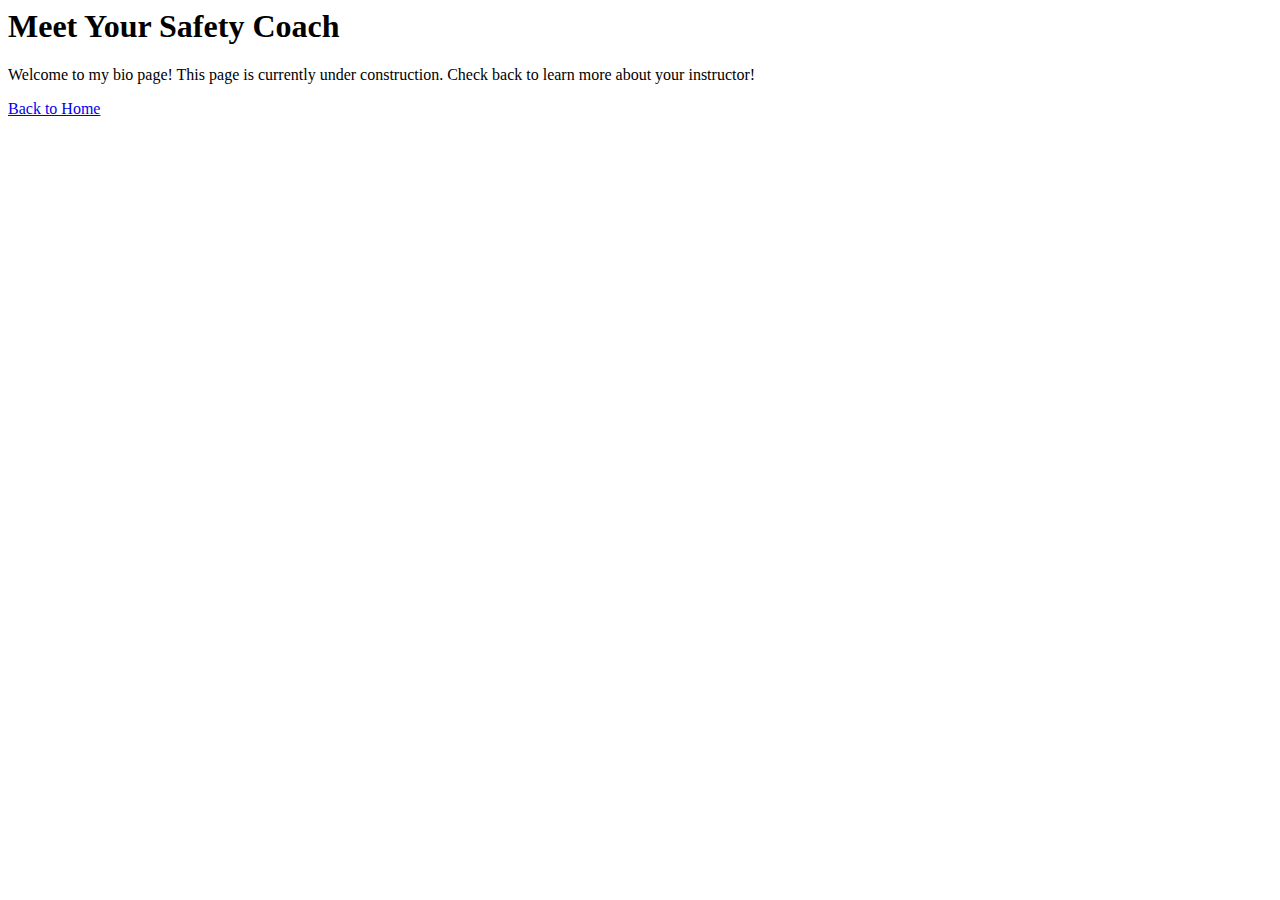
==== bio.html @ 0085609a "Update bio.html" ====
<html>
<head>
	<title>Meet Your Safety Coach</title>
</head>	
<body>
	<h1>Meet Your Safety Coach</h1>
	<p>Welcome to my bio page! This page is currently under construction. Check back to learn more about your instructor!</p>

	<a href="index.html">Back to Home</a>
</body>
</html>
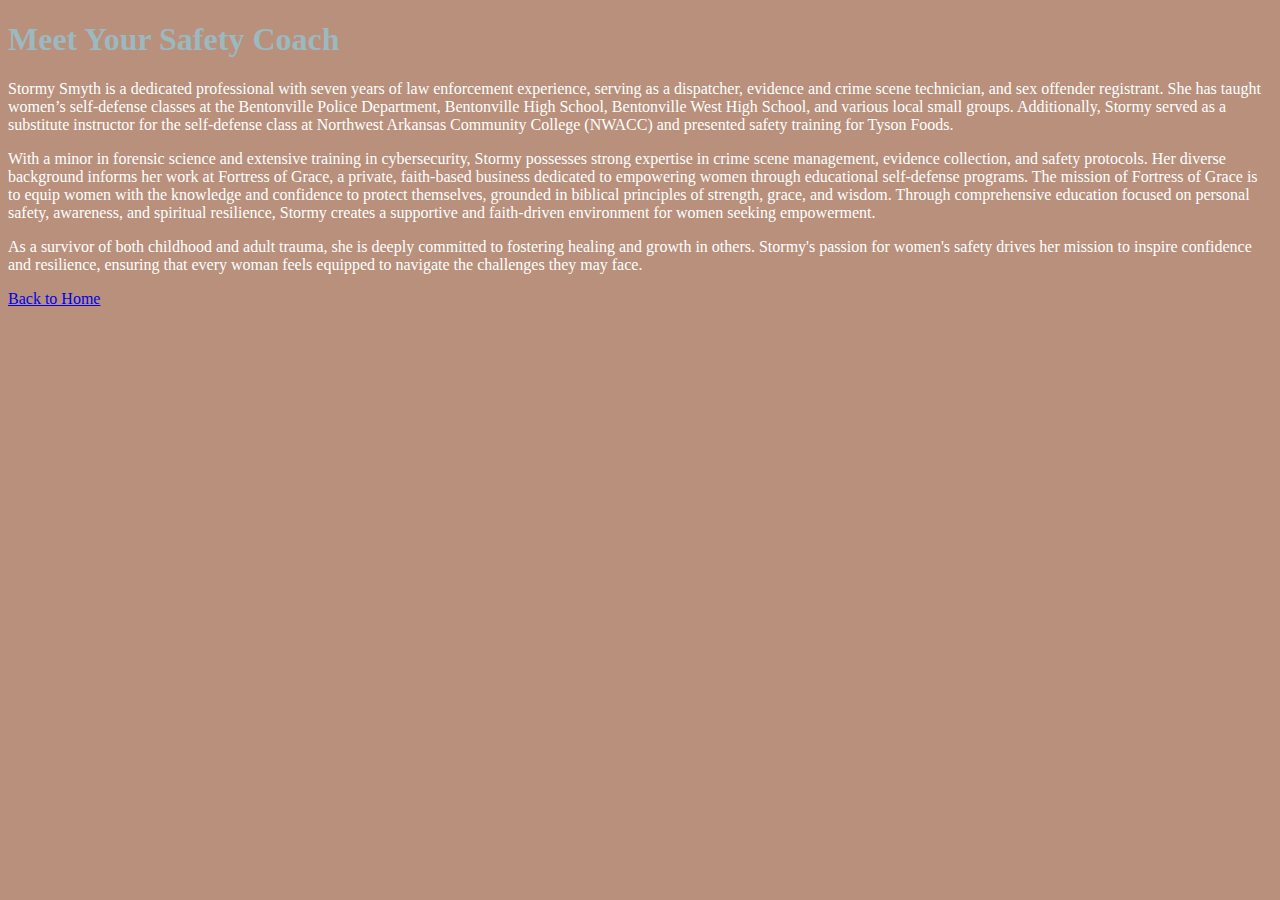
==== commit dccf749b: "Update bio.html" ====
--- a/bio.html
+++ b/bio.html
@@ -1,10 +1,16 @@
+<!DOCTYPE html>
 <html>
 <head>
+	<meta charset="utf-8">
+	<meta name="viewport" content="width=device-width, initial-scale=1">
 	<title>Meet Your Safety Coach</title>
-</head>	
+	<link rel="stylesheet" type="text/css" href="style.css">
+</head>
 <body>
 	<h1>Meet Your Safety Coach</h1>
-	<p>Welcome to my bio page! This page is currently under construction. Check back to learn more about your instructor!</p>
+	<p>Stormy Smyth is a dedicated professional with seven years of law enforcement experience, serving as a dispatcher, evidence and crime scene technician, and sex offender registrant. She has taught women’s self-defense classes at the Bentonville Police Department, Bentonville High School, Bentonville West High School, and various local small groups. Additionally, Stormy served as a substitute instructor for the self-defense class at Northwest Arkansas Community College (NWACC) and presented safety training for Tyson Foods.</p>
+	<p>With a minor in forensic science and extensive training in cybersecurity, Stormy possesses strong expertise in crime scene management, evidence collection, and safety protocols. Her diverse background informs her work at Fortress of Grace, a private, faith-based business dedicated to empowering women through educational self-defense programs. The mission of Fortress of Grace is to equip women with the knowledge and confidence to protect themselves, grounded in biblical principles of strength, grace, and wisdom. Through comprehensive education focused on personal safety, awareness, and spiritual resilience, Stormy creates a supportive and faith-driven environment for women seeking empowerment.</p>
+	<p>As a survivor of both childhood and adult trauma, she is deeply committed to fostering healing and growth in others. Stormy's passion for women's safety drives her mission to inspire confidence and resilience, ensuring that every woman feels equipped to navigate the challenges they may face.</p>
 
 	<a href="index.html">Back to Home</a>
 </body>
--- a/style.css
+++ b/style.css
@@ -0,0 +1,13 @@
+body{
+	background-color: #B8907B; /*sandy pink*/
+}
+
+h1{
+	color: #9BB9BF; /*light blue*/
+	font-family: "Segoe Script", cursive;
+}
+
+p{
+	color: white;
+	font-family: "Georgia", serif;
+}
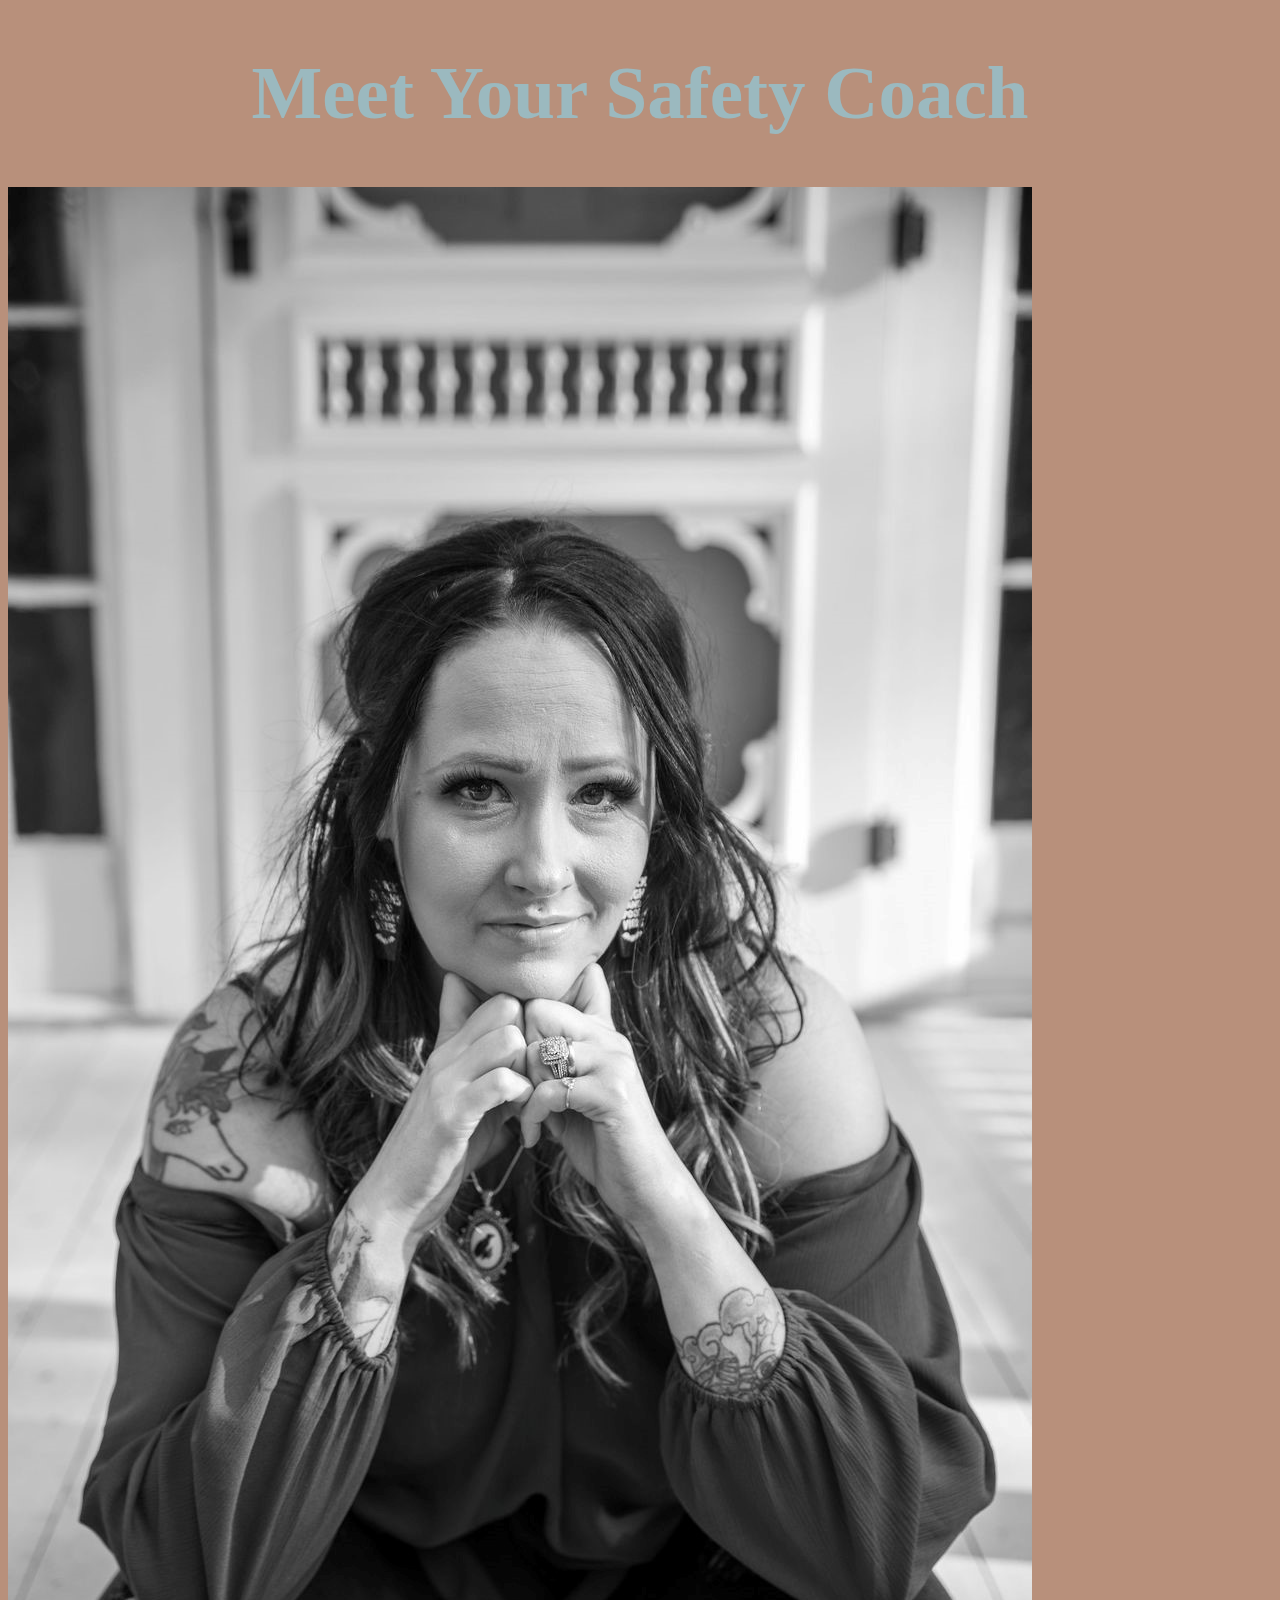
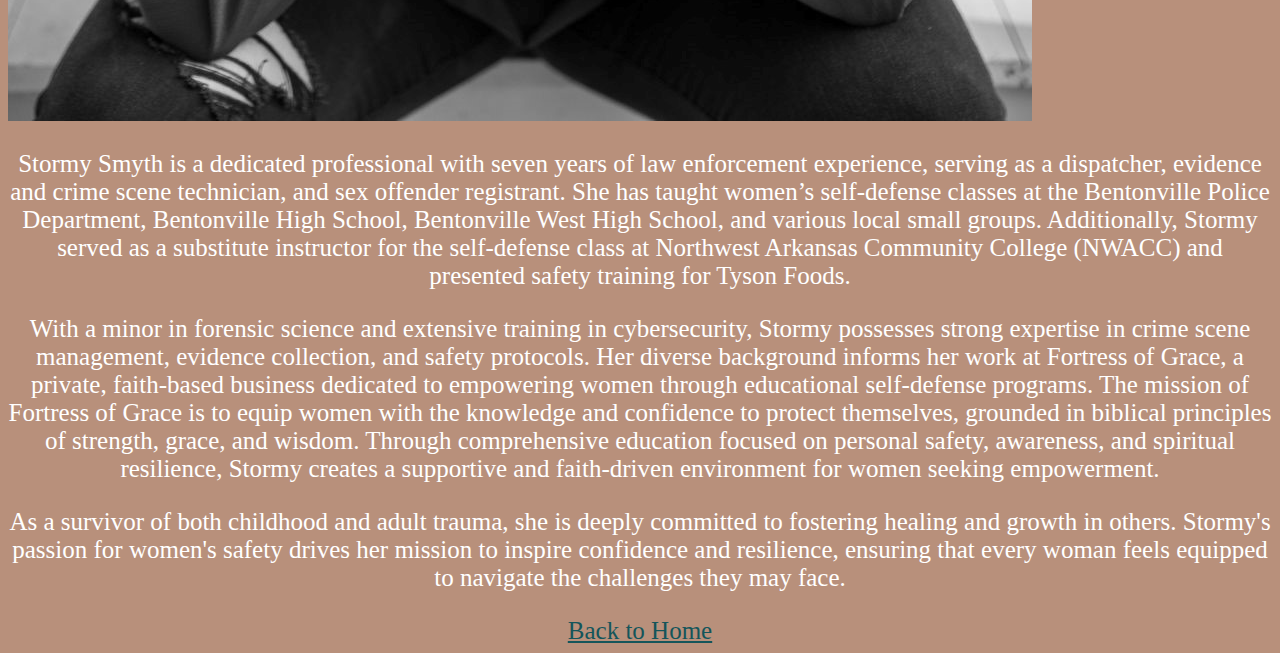
==== commit a72f6205: "Update bio.html" ====
--- a/bio.html
+++ b/bio.html
@@ -7,10 +7,11 @@
 	<link rel="stylesheet" type="text/css" href="style.css">
 </head>
 <body>
-	<h1>Meet Your Safety Coach</h1>
-	<p>Stormy Smyth is a dedicated professional with seven years of law enforcement experience, serving as a dispatcher, evidence and crime scene technician, and sex offender registrant. She has taught women’s self-defense classes at the Bentonville Police Department, Bentonville High School, Bentonville West High School, and various local small groups. Additionally, Stormy served as a substitute instructor for the self-defense class at Northwest Arkansas Community College (NWACC) and presented safety training for Tyson Foods.</p>
-	<p>With a minor in forensic science and extensive training in cybersecurity, Stormy possesses strong expertise in crime scene management, evidence collection, and safety protocols. Her diverse background informs her work at Fortress of Grace, a private, faith-based business dedicated to empowering women through educational self-defense programs. The mission of Fortress of Grace is to equip women with the knowledge and confidence to protect themselves, grounded in biblical principles of strength, grace, and wisdom. Through comprehensive education focused on personal safety, awareness, and spiritual resilience, Stormy creates a supportive and faith-driven environment for women seeking empowerment.</p>
-	<p>As a survivor of both childhood and adult trauma, she is deeply committed to fostering healing and growth in others. Stormy's passion for women's safety drives her mission to inspire confidence and resilience, ensuring that every woman feels equipped to navigate the challenges they may face.</p>
+	<h1 style="font-size: 75px" class="centered-text">Meet Your Safety Coach</h1>
+	<img src="portrait.jpg" alt="Stormy Smyth" class="bio-image">
+	<p class="centered-text">Stormy Smyth is a dedicated professional with seven years of law enforcement experience, serving as a dispatcher, evidence and crime scene technician, and sex offender registrant. She has taught women’s self-defense classes at the Bentonville Police Department, Bentonville High School, Bentonville West High School, and various local small groups. Additionally, Stormy served as a substitute instructor for the self-defense class at Northwest Arkansas Community College (NWACC) and presented safety training for Tyson Foods.</p>
+	<p class="centered-text">With a minor in forensic science and extensive training in cybersecurity, Stormy possesses strong expertise in crime scene management, evidence collection, and safety protocols. Her diverse background informs her work at Fortress of Grace, a private, faith-based business dedicated to empowering women through educational self-defense programs. The mission of Fortress of Grace is to equip women with the knowledge and confidence to protect themselves, grounded in biblical principles of strength, grace, and wisdom. Through comprehensive education focused on personal safety, awareness, and spiritual resilience, Stormy creates a supportive and faith-driven environment for women seeking empowerment.</p>
+	<p class="centered-text">As a survivor of both childhood and adult trauma, she is deeply committed to fostering healing and growth in others. Stormy's passion for women's safety drives her mission to inspire confidence and resilience, ensuring that every woman feels equipped to navigate the challenges they may face.</p>
 
 	<a href="index.html">Back to Home</a>
 </body>
--- a/style.css
+++ b/style.css
@@ -5,9 +5,71 @@
 h1{
 	color: #9BB9BF; /*light blue*/
 	font-family: "Segoe Script", cursive;
+	text-align: center;
+	font-size: 75px;
+}
+
+h2{
+	color: darkslategrey;
+	font-family: "Segoe Script", cursive;
+	text-align: center;
+	font-size: 50px;
+}
+
+h3{
+	color: darkslategrey;
+	font-family: "Segoe Script", cursive;
+	text-align: center;
+	font-size: 50px;
+}
+
+h4{
+	color: darkslategrey;
+	font-family: "Segoe Script", cursive;
+	text-align: center;
+	font-size: 50px;
 }
 
 p{
 	color: white;
 	font-family: "Georgia", serif;
+	text-align: center;
+	font-size: 25px;
 }
+
+nav{
+	text-align: center;
+	flex-direction: column;
+	display: flex;
+	font-size: 25px;
+}
+
+ul{
+	text-align: center;
+	flex-direction: column;
+	display: flex;
+	color: white;
+	font-size: 25px;
+}
+
+li{
+	text-align: center;
+	flex-direction: column;
+	display: flex;
+	font-size: 25px;
+}
+
+a{
+	font-size: 25px;
+	text-align: center;
+	display: flex;
+	flex-direction: column;
+	color: #14555A;
+}
+
+.banner {
+	width: 100%;
+	height: auto;
+	display: block;
+	margin: 0 auto;
+}
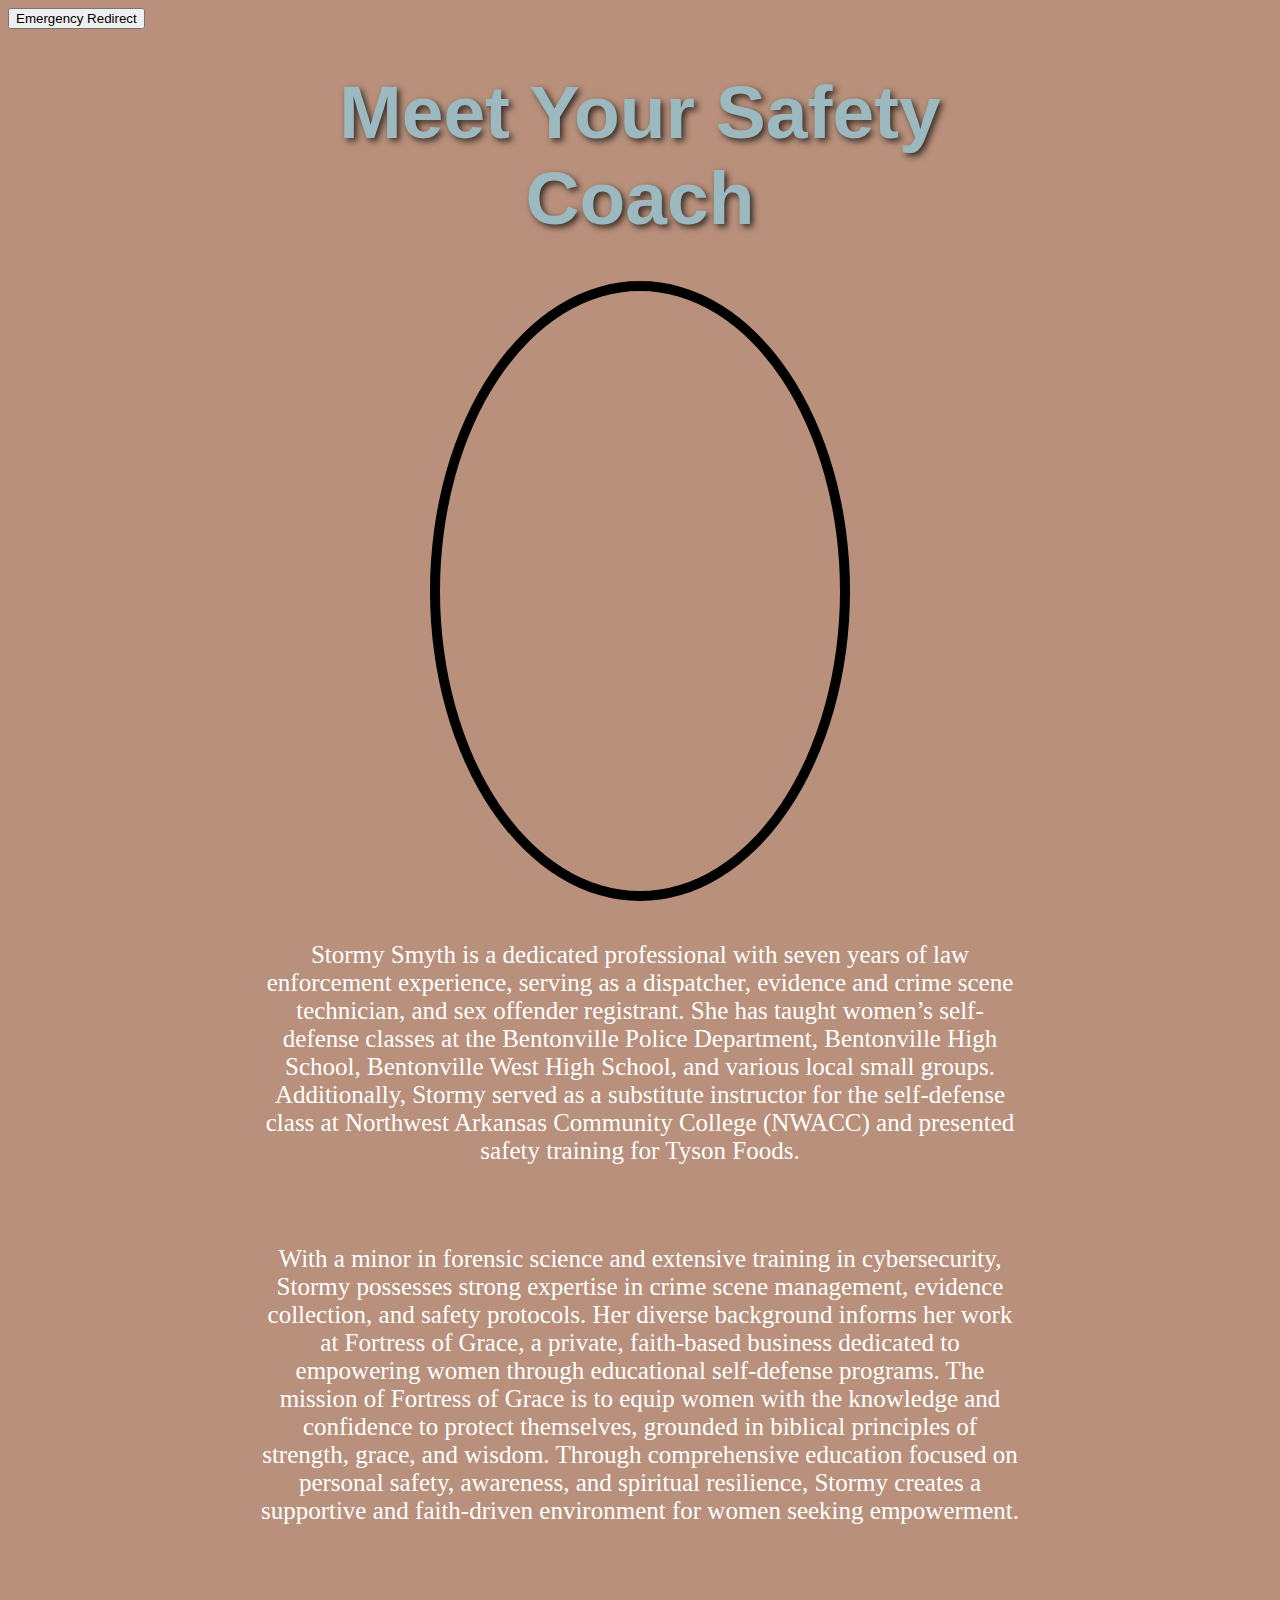
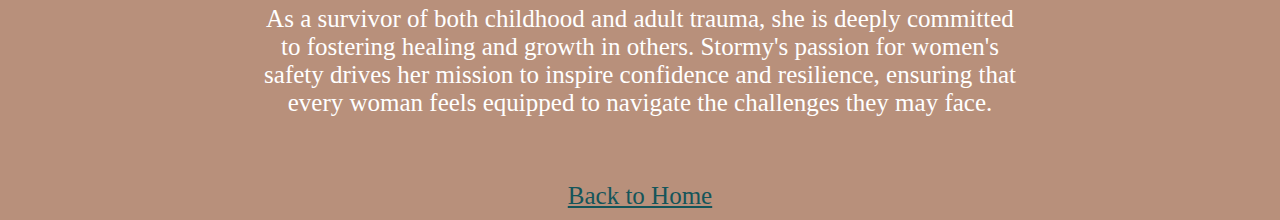
==== commit 24ea0530: "Update bio.html" ====
--- a/bio.html
+++ b/bio.html
@@ -5,10 +5,12 @@
 	<meta name="viewport" content="width=device-width, initial-scale=1">
 	<title>Meet Your Safety Coach</title>
 	<link rel="stylesheet" type="text/css" href="style.css">
+	<button id="emergencyButton" onclick="redirectToSafety()">Emergency Redirect</button>
+	<script src="safetybutton.js"></script>
 </head>
 <body>
 	<h1 style="font-size: 75px" class="centered-text">Meet Your Safety Coach</h1>
-	<img src="portrait.jpg" alt="Stormy Smyth" class="bio-image">
+	<img src="images/portrait.jpg" alt="Stormy Smyth" class="bio-image">
 	<p class="centered-text">Stormy Smyth is a dedicated professional with seven years of law enforcement experience, serving as a dispatcher, evidence and crime scene technician, and sex offender registrant. She has taught women’s self-defense classes at the Bentonville Police Department, Bentonville High School, Bentonville West High School, and various local small groups. Additionally, Stormy served as a substitute instructor for the self-defense class at Northwest Arkansas Community College (NWACC) and presented safety training for Tyson Foods.</p>
 	<p class="centered-text">With a minor in forensic science and extensive training in cybersecurity, Stormy possesses strong expertise in crime scene management, evidence collection, and safety protocols. Her diverse background informs her work at Fortress of Grace, a private, faith-based business dedicated to empowering women through educational self-defense programs. The mission of Fortress of Grace is to equip women with the knowledge and confidence to protect themselves, grounded in biblical principles of strength, grace, and wisdom. Through comprehensive education focused on personal safety, awareness, and spiritual resilience, Stormy creates a supportive and faith-driven environment for women seeking empowerment.</p>
 	<p class="centered-text">As a survivor of both childhood and adult trauma, she is deeply committed to fostering healing and growth in others. Stormy's passion for women's safety drives her mission to inspire confidence and resilience, ensuring that every woman feels equipped to navigate the challenges they may face.</p>
--- a/style.css
+++ b/style.css
@@ -4,30 +4,34 @@
 
 h1{
 	color: #9BB9BF; /*light blue*/
-	font-family: "Segoe Script", cursive;
+	font-family: "Lucida Calligraphy", sans-serif;
 	text-align: center;
-	font-size: 75px;
+	font-size: 150px;
+	text-shadow: 3px 3px 6px rgba(0, 0, 0, 0.7);
 }
 
 h2{
 	color: darkslategrey;
-	font-family: "Segoe Script", cursive;
+	font-family: "Book Antiqua", sans-serif;
 	text-align: center;
 	font-size: 50px;
+	margin-bottom: 0;
 }
 
 h3{
 	color: darkslategrey;
-	font-family: "Segoe Script", cursive;
+	font-family: "Book Antiqua", sans-serif;
 	text-align: center;
 	font-size: 50px;
+	margin-bottom: 0;
 }
 
 h4{
 	color: darkslategrey;
-	font-family: "Segoe Script", cursive;
+	font-family: "Book Antiqua", sans-serif;
 	text-align: center;
 	font-size: 50px;
+	margin-bottom: 0;
 }
 
 p{
@@ -35,6 +39,7 @@
 	font-family: "Georgia", serif;
 	text-align: center;
 	font-size: 25px;
+	margin-top: 0;
 }
 
 nav{
@@ -50,6 +55,7 @@
 	display: flex;
 	color: white;
 	font-size: 25px;
+	margin-top: 0;
 }
 
 li{
@@ -57,6 +63,8 @@
 	flex-direction: column;
 	display: flex;
 	font-size: 25px;
+	margin-bottom: 20px;
+	margin-top: 0;
 }
 
 a{
@@ -65,11 +73,75 @@
 	display: flex;
 	flex-direction: column;
 	color: #14555A;
+	margin-top: 25px;
+	margin-bottom: 10px;
 }
 
 .banner {
-	width: 100%;
+	width: 75%;
+	max-width: 100%;
 	height: auto;
 	display: block;
 	margin: 0 auto;
 }
+
+.centered-text{
+	width: 60%;
+	max-width: 800px;
+	margin: auto;
+	padding: 40px;
+	text-align: center;
+}
+
+.bio-image{
+	display: block;
+	margin-left: auto;
+	margin-right: auto;
+	width: 400px;
+	height: 600px;
+	border-radius: 50%;
+	border-style: solid;
+	border-block-color: black;
+	border-width: 10px;
+}
+
+.image-grid{
+	display: grid;
+	grid-template-columns: repeat(3, 1fr);
+	gap: 10px;
+	justify-items: center;
+	align-items: center;
+}
+
+.reading-list{
+	display: grid;
+	width: 400px;
+	height: 1000px;
+	border-style: solid;
+	border-color: blanchedalmond;
+	border-width: 10px;
+	object-fit: cover;
+	flex-wrap: nowrap;
+}
+
+.statistics{
+	display: grid;
+	width: 400px;
+	height: 1000px;
+	border-style: solid;
+	border-color: blanchedalmond;
+	border-width: 10px;
+	object-fit: cover;
+	flex-wrap: nowrap;
+}
+
+.resources{
+	display: grid;
+	width: 400px;
+	height: 1000px;
+	border-style: solid;
+	border-color: blanchedalmond;
+	border-width: 10px;
+	object-fit: cover;
+	flex-wrap: nowrap;
+}
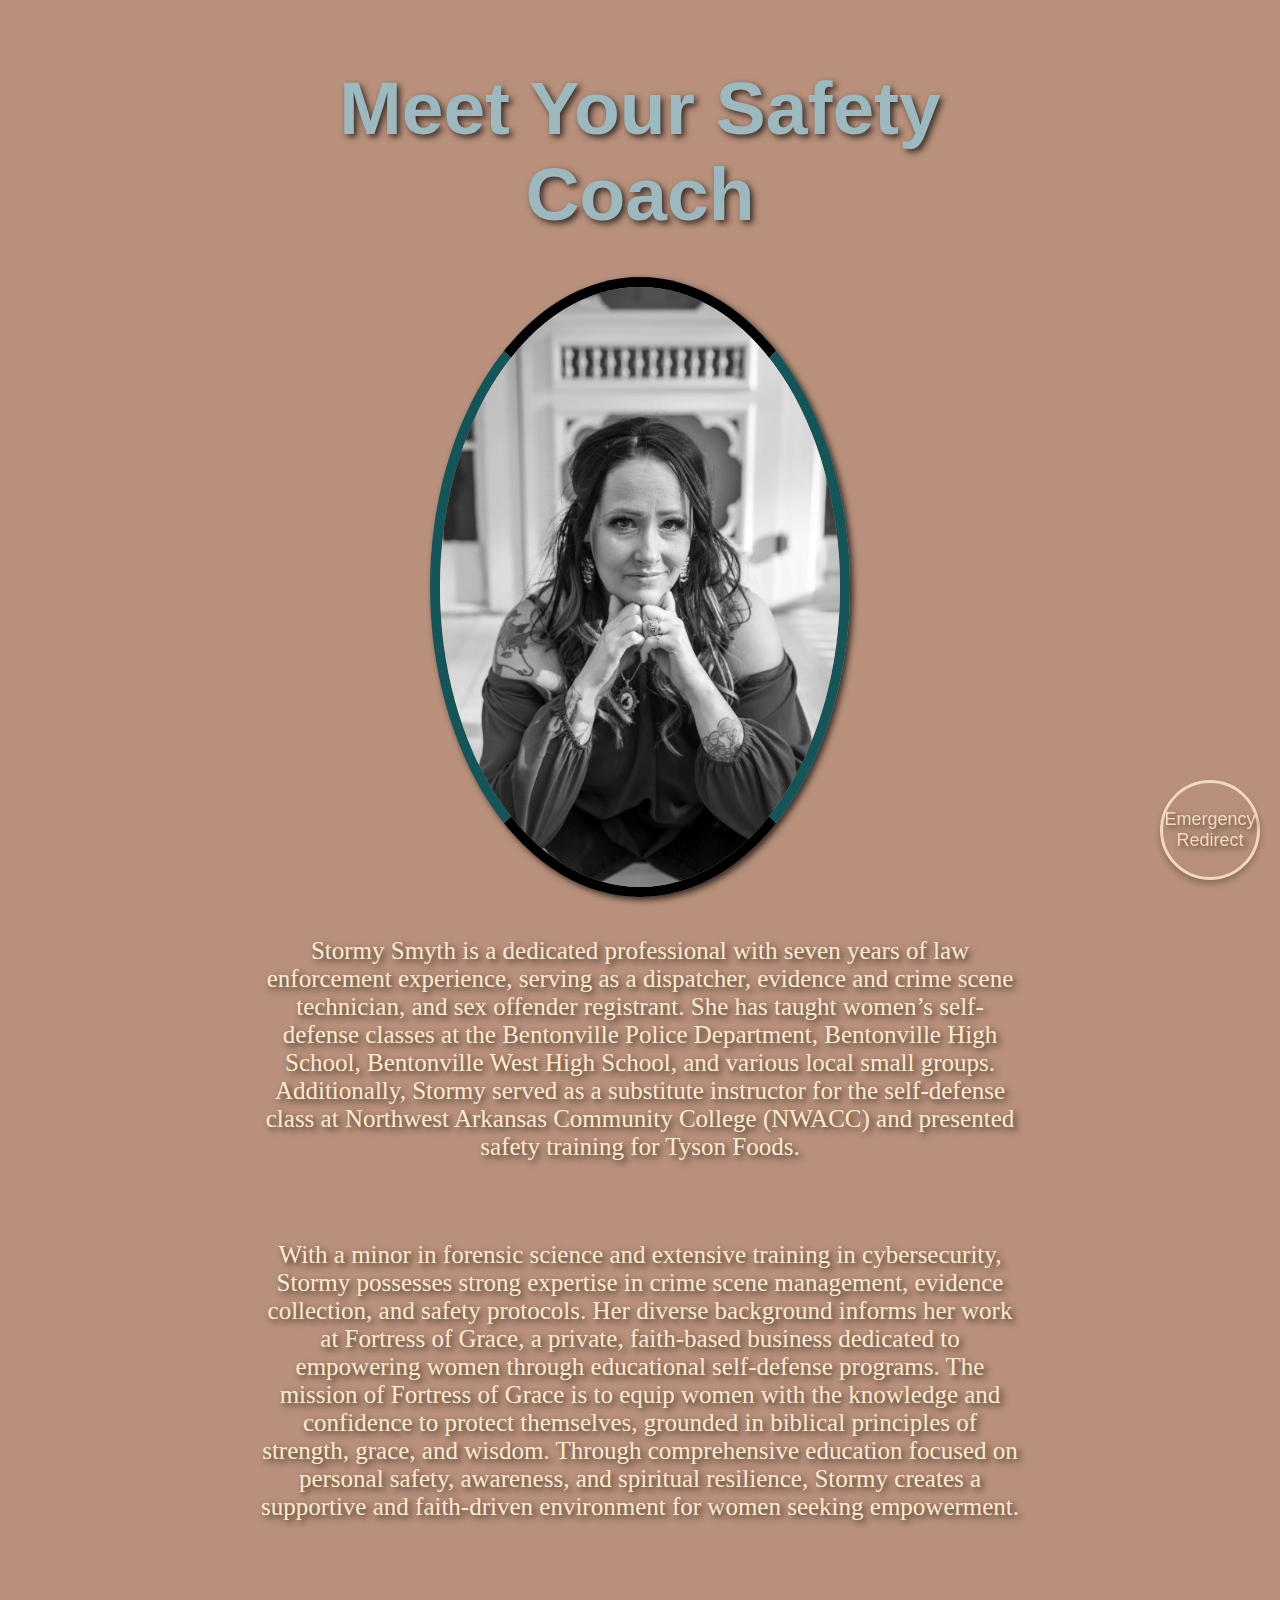
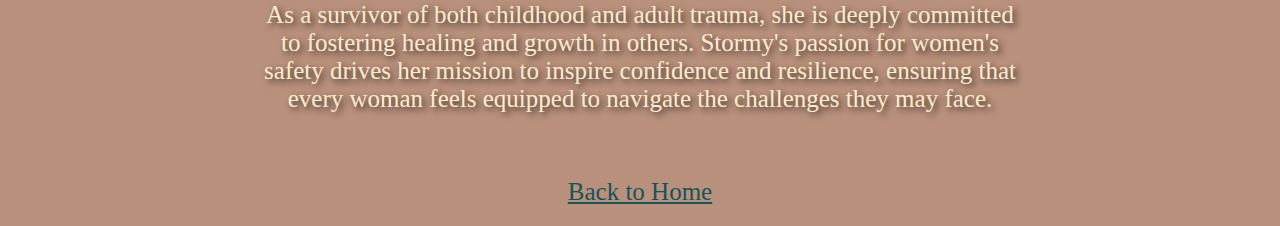
==== commit 7588fb93: "Update bio.html" ====
--- a/bio.html
+++ b/bio.html
@@ -10,7 +10,7 @@
 </head>
 <body>
 	<h1 style="font-size: 75px" class="centered-text">Meet Your Safety Coach</h1>
-	<img src="images/portrait.jpg" alt="Stormy Smyth" class="bio-image">
+	<img src="portrait.jpg" alt="Stormy Smyth" class="bio-image">
 	<p class="centered-text">Stormy Smyth is a dedicated professional with seven years of law enforcement experience, serving as a dispatcher, evidence and crime scene technician, and sex offender registrant. She has taught women’s self-defense classes at the Bentonville Police Department, Bentonville High School, Bentonville West High School, and various local small groups. Additionally, Stormy served as a substitute instructor for the self-defense class at Northwest Arkansas Community College (NWACC) and presented safety training for Tyson Foods.</p>
 	<p class="centered-text">With a minor in forensic science and extensive training in cybersecurity, Stormy possesses strong expertise in crime scene management, evidence collection, and safety protocols. Her diverse background informs her work at Fortress of Grace, a private, faith-based business dedicated to empowering women through educational self-defense programs. The mission of Fortress of Grace is to equip women with the knowledge and confidence to protect themselves, grounded in biblical principles of strength, grace, and wisdom. Through comprehensive education focused on personal safety, awareness, and spiritual resilience, Stormy creates a supportive and faith-driven environment for women seeking empowerment.</p>
 	<p class="centered-text">As a survivor of both childhood and adult trauma, she is deeply committed to fostering healing and growth in others. Stormy's passion for women's safety drives her mission to inspire confidence and resilience, ensuring that every woman feels equipped to navigate the challenges they may face.</p>
--- a/style.css
+++ b/style.css
@@ -1,5 +1,12 @@
 body{
 	background-color: #B8907B; /*sandy pink*/
+	font-size: 25px;
+	text-align: center;
+	display: flex;
+	flex-direction: column;
+	color: #14555A;
+	margin-top: 25px;
+	margin-bottom: 10px;
 }
 
 h1{
@@ -35,11 +42,12 @@
 }
 
 p{
-	color: white;
+	color: blanchedalmond;
 	font-family: "Georgia", serif;
 	text-align: center;
 	font-size: 25px;
 	margin-top: 0;
+	text-shadow: 3px 3px 6px rgba(0, 0, 0, 0.7);
 }
 
 nav{
@@ -83,6 +91,7 @@
 	height: auto;
 	display: block;
 	margin: 0 auto;
+	opacity: 75%;
 }
 
 .centered-text{
@@ -103,6 +112,7 @@
 	border-style: solid;
 	border-block-color: black;
 	border-width: 10px;
+	box-shadow: 3px 3px 6px rgba(0, 0, 0, 0.7);
 }
 
 .image-grid{
@@ -145,3 +155,180 @@
 	object-fit: cover;
 	flex-wrap: nowrap;
 }
+
+button {
+	background-color: #B8907B; /*sandy pink*/
+	font-size: 25px;
+	text-align: center;
+	display: grid;
+	justify-content: center;
+	align-items: center;
+	color: #14555A;
+	margin-top: 25px;
+	margin-bottom: 10px;
+	width: 150px;
+	height: 150px;
+	border: none;
+	border-radius: 10px;
+	box-sizing: border-box;
+	text-shadow: 3px 3px 6px rgba(0, 0, 0, 0.7);
+	box-shadow: 3px 3px 6px rgba(0, 0, 0, 0.7);
+}
+
+button:hover {
+	background-color: darkslategrey;
+	cursor: pointer;
+}
+
+#safetyTips {
+    background-color: #9BB9BF; /* Light Blue */
+    border: 2px solid darkslategrey; 
+    border-radius: 10px; 
+    padding: 15px; 
+    margin-top: 25px; 
+    margin: 20px auto;
+    width: fit-content; 
+    max-width: 400px; 
+    box-shadow: 2px 2px 10px rgba(0, 0, 0, 0.1); 
+}
+
+#safetyTips ul {
+    list-style-type: none; 
+    padding: 0;
+}
+
+#safetyTips ul li {
+    font-size: 18px; 
+    color: darkslategrey; 
+    padding: 5px 0; 
+    font-weight: bold; 
+    font-family: "Book Antiqua", sans-serif;
+}
+
+
+#showTipsBtn {
+    background-color: #9BB9BF; /*light blue*/; 
+    color: blanchedalmond;
+    border-style: solid;
+	border-color: blanchedalmond;
+	border-width: 10px;
+    padding: 10px 15px;
+    font-size: 25px;
+    cursor: pointer;
+    border-radius: 5px;
+    margin-top: 25px;
+    height: 150px;
+    width: 400px;
+}
+
+#showTipsBtn:hover {
+    background-color: darkslategrey;
+}
+
+button {
+    background-color: #B8907B; /* sandy pink */
+    font-size: 20px;
+    text-align: center;
+    display: flex;
+    justify-content: center;
+    align-items: center;
+    color: #14555A;
+    margin: auto;
+    width: 100px;
+    height: 100px;
+    border: solid;
+    border-color: darkslategrey;
+    border-radius: 10px;
+    box-sizing: border-box;
+}
+
+button:hover {
+    background-color: darkslategrey;
+    cursor: pointer;
+}
+
+.service {
+    margin-top: 10px; 
+    margin: 20px auto;
+}
+
+.service-btn {
+    padding: 10px 20px;
+    font-size: 25px;
+    cursor: pointer;
+    background-color: #9BB9BF; /* Light Blue */
+    color: blanchedalmond;
+    border: solid;
+    border-color: darkslategrey;
+    border-radius: 5px;
+    text-align: left;
+    width: 300px;
+    height: 300px;
+    object-fit: cover;
+	flex-wrap: nowrap;
+	display: grid;
+}
+
+.service-description {
+    display: none; 
+    margin-top: 10px;
+    font-size: 14px;
+    color: #555;
+}
+
+.service-btn:hover {
+    background-color: darkslategrey; 
+}
+
+#send{
+	margin-top: 25px;
+	width: 125px;
+	height: 50px;
+	background-color: #9BB9BF; /* Light Blue */
+	text-shadow: none;
+}
+
+#emergencyButton{
+	position: fixed;
+	bottom: 20px;
+	right: 20px;
+	width: 100px;
+	height: 100px;
+	background color: #9BB9BF; /* Light Blue */
+	color: blanchedalmond;
+	font-size: 18px;
+	border-radius: 50%;
+	border: solid;
+	border-color: blanchedalmond;
+	box-shadow: 0px 4px 6px rgba(0, 0, 0, 0.3);
+	display: flex;
+	justify-content: center;
+	align-items: center;
+	cursor: pointer;
+	z-index: 1000;
+	opacity: 0.8;
+}
+
+#emergencyButton:hover{
+	background-color: darkslategrey;
+}
+
+#playButton{
+	background-color: #9BB9BF;
+	color: blanchedalmond;
+	width: 400px;
+	height: 150px;
+	border-radius: 50%;
+	border: solid;
+	border-color: blanchedalmond;
+	display: flex;
+	justify-content: center;
+	align-items: center;
+	cursor: pointer;
+	box-shadow: 0px 6px 8px rgba(0, 0, 0, 0.3);
+	transition: all 0.3s ease;
+}
+
+#playButton:hover{
+	background-color: darkslategrey;
+}
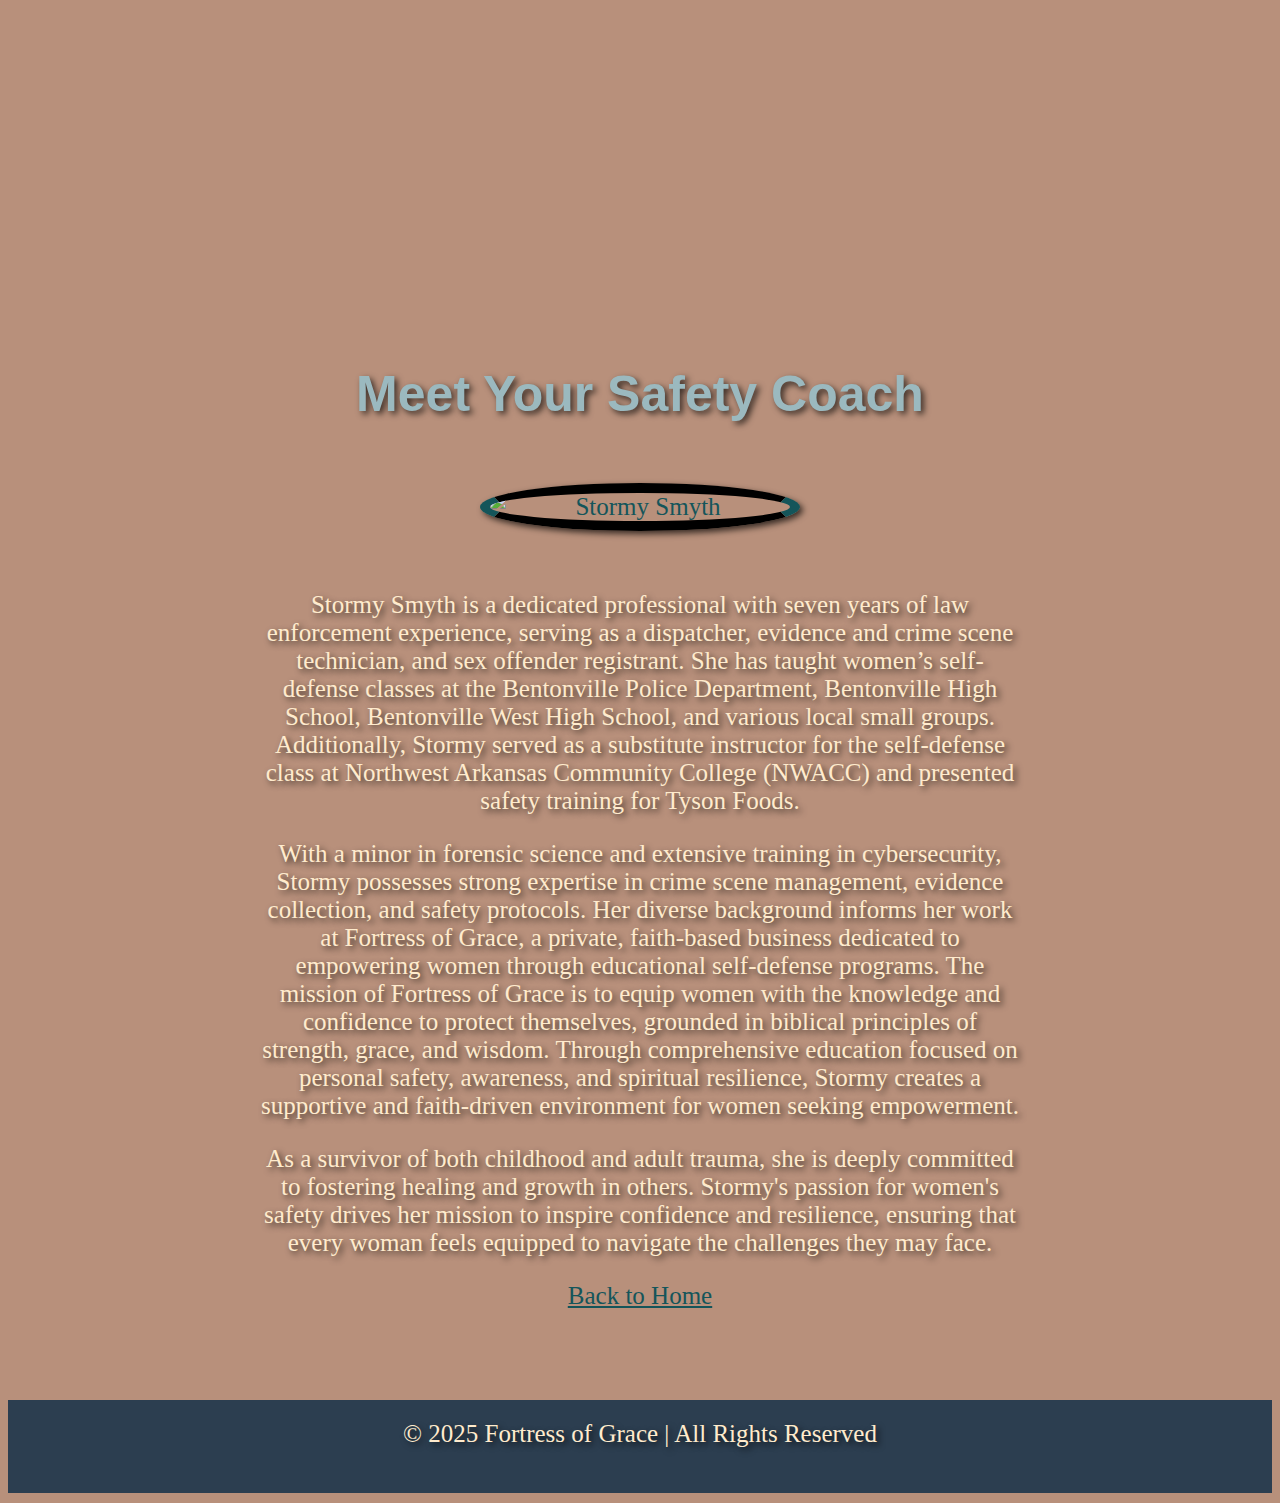
==== commit 6e399972: "Update bio.html" ====
--- a/bio.html
+++ b/bio.html
@@ -1,20 +1,92 @@
 <!DOCTYPE html>
-<html>
+<html lang="en">
 <head>
-	<meta charset="utf-8">
-	<meta name="viewport" content="width=device-width, initial-scale=1">
-	<title>Meet Your Safety Coach</title>
-	<link rel="stylesheet" type="text/css" href="style.css">
-	<button id="emergencyButton" onclick="redirectToSafety()">Emergency Redirect</button>
-	<script src="safetybutton.js"></script>
+    <meta charset="utf-8">
+    <meta name="viewport" content="width=device-width, initial-scale=1">
+    <title>Meet Your Safety Coach</title>
+    <link rel="stylesheet" type="text/css" href="style.css">
+    <script src="safetybutton.js"></script>
+    <style>
+        header {
+            width: 100%;
+            height: 300px; 
+            background: url('images/banner.png') no-repeat center center;
+            background-size: cover;
+            display: flex;
+            justify-content: center;
+            align-items: center;
+            color: white;
+            text-align: center;
+        }
+
+        h1 {
+            font-size: 50px;
+            margin-top: 20px; 
+        }
+
+        footer {
+            background-color: #2C3E50;
+            color: white;
+            text-align: center;
+            padding: 20px;
+            margin-top: 40px;
+            width: 100%;
+            position: relative;
+            box-sizing: border-box;
+        }
+
+        .centered-text {
+            text-align: center;
+        }
+
+        button {
+            padding: 10px 20px;
+            font-size: 16px;
+            background-color: #B8907B;
+            color: white;
+            border: none;
+            border-radius: 5px;
+            cursor: pointer;
+        }
+
+        button:hover {
+            background-color: #A5725F;
+        }
+
+        .bio-image {
+            max-width: 300px;
+            width: 100%;
+            height: auto;
+            display: block;
+            margin: 20px auto;
+            border-radius: 50%;
+        }
+    </style>
 </head>
 <body>
-	<h1 style="font-size: 75px" class="centered-text">Meet Your Safety Coach</h1>
-	<img src="portrait.jpg" alt="Stormy Smyth" class="bio-image">
-	<p class="centered-text">Stormy Smyth is a dedicated professional with seven years of law enforcement experience, serving as a dispatcher, evidence and crime scene technician, and sex offender registrant. She has taught women’s self-defense classes at the Bentonville Police Department, Bentonville High School, Bentonville West High School, and various local small groups. Additionally, Stormy served as a substitute instructor for the self-defense class at Northwest Arkansas Community College (NWACC) and presented safety training for Tyson Foods.</p>
-	<p class="centered-text">With a minor in forensic science and extensive training in cybersecurity, Stormy possesses strong expertise in crime scene management, evidence collection, and safety protocols. Her diverse background informs her work at Fortress of Grace, a private, faith-based business dedicated to empowering women through educational self-defense programs. The mission of Fortress of Grace is to equip women with the knowledge and confidence to protect themselves, grounded in biblical principles of strength, grace, and wisdom. Through comprehensive education focused on personal safety, awareness, and spiritual resilience, Stormy creates a supportive and faith-driven environment for women seeking empowerment.</p>
-	<p class="centered-text">As a survivor of both childhood and adult trauma, she is deeply committed to fostering healing and growth in others. Stormy's passion for women's safety drives her mission to inspire confidence and resilience, ensuring that every woman feels equipped to navigate the challenges they may face.</p>
 
-	<a href="index.html">Back to Home</a>
+    <header>
+    </header>
+
+    <h1 class="centered-text">Meet Your Safety Coach</h1>
+    <img src="images/portrait.jpg" alt="Stormy Smyth" class="bio-image">
+    
+    <div class="centered-text">
+        <p>Stormy Smyth is a dedicated professional with seven years of law enforcement experience, serving as a dispatcher, evidence and crime scene technician, and sex offender registrant. She has taught women’s self-defense classes at the Bentonville Police Department, Bentonville High School, Bentonville West High School, and various local small groups. Additionally, Stormy served as a substitute instructor for the self-defense class at Northwest Arkansas Community College (NWACC) and presented safety training for Tyson Foods.</p>
+        <p>With a minor in forensic science and extensive training in cybersecurity, Stormy possesses strong expertise in crime scene management, evidence collection, and safety protocols. Her diverse background informs her work at Fortress of Grace, a private, faith-based business dedicated to empowering women through educational self-defense programs. The mission of Fortress of Grace is to equip women with the knowledge and confidence to protect themselves, grounded in biblical principles of strength, grace, and wisdom. Through comprehensive education focused on personal safety, awareness, and spiritual resilience, Stormy creates a supportive and faith-driven environment for women seeking empowerment.</p>
+        <p>As a survivor of both childhood and adult trauma, she is deeply committed to fostering healing and growth in others. Stormy's passion for women's safety drives her mission to inspire confidence and resilience, ensuring that every woman feels equipped to navigate the challenges they may face.</p>
+
+        <a href="index.html">Back to Home</a>
+    </div>
+
+    <footer>
+        <p>&copy; 2025 Fortress of Grace | All Rights Reserved</p>
+    </footer>
+
+    <script>
+        function redirectToSafety() {
+            window.location.href = "https://www.google.com"; 
+        }
+    </script>
 </body>
 </html>
--- a/style.css
+++ b/style.css
@@ -7,6 +7,9 @@
 	color: #14555A;
 	margin-top: 25px;
 	margin-bottom: 10px;
+	justify-content: center;
+	align-items: center;
+	flex-direction: column;
 }
 
 h1{
@@ -167,7 +170,7 @@
 	margin-top: 25px;
 	margin-bottom: 10px;
 	width: 150px;
-	height: 150px;
+	height: 100px;
 	border: none;
 	border-radius: 10px;
 	box-sizing: border-box;
@@ -247,9 +250,12 @@
     cursor: pointer;
 }
 
-.service {
-    margin-top: 10px; 
-    margin: 20px auto;
+.service-container {
+    display: flex;
+    justify-content: center;
+    gap: 20px;
+    flex-wrap: wrap;
+    margin-top: 30px;
 }
 
 .service-btn {
@@ -265,8 +271,12 @@
     width: 300px;
     height: 300px;
     object-fit: cover;
-	flex-wrap: nowrap;
-	display: grid;
+    flex: 0 0 auto;
+    box-sizing: border-box;
+}
+
+.service-btn:hover {
+    background-color: darkslategrey; 
 }
 
 .service-description {
@@ -274,10 +284,6 @@
     margin-top: 10px;
     font-size: 14px;
     color: #555;
-}
-
-.service-btn:hover {
-    background-color: darkslategrey; 
 }
 
 #send{
@@ -332,3 +338,10 @@
 #playButton:hover{
 	background-color: darkslategrey;
 }
+
+.centered{
+	display: flex;
+	justify-content: center;
+	align-items: center;
+	text-align: center;
+}
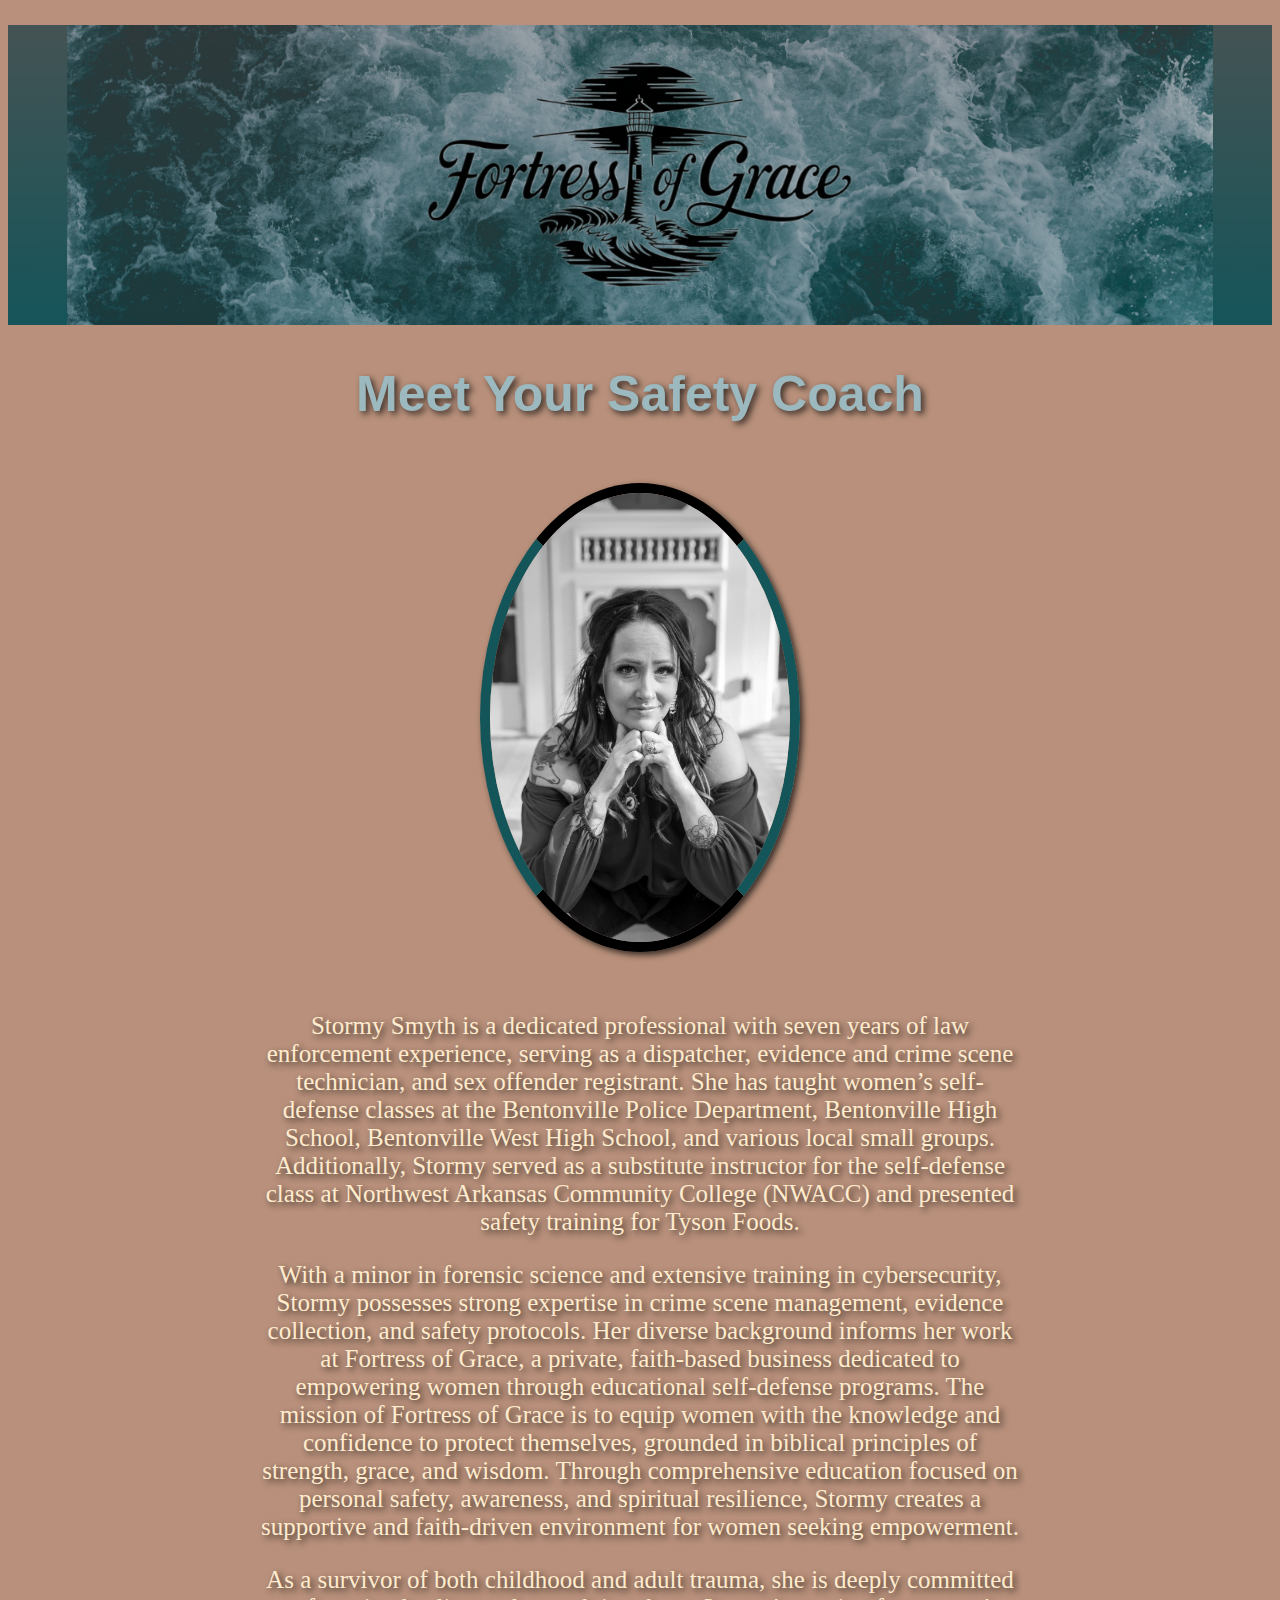
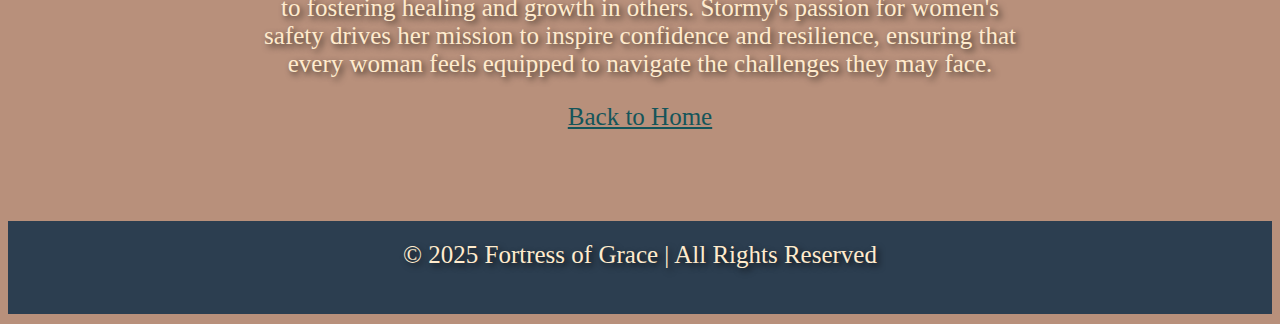
==== commit b47da2d2: "Update bio.html" ====
--- a/bio.html
+++ b/bio.html
@@ -10,7 +10,7 @@
         header {
             width: 100%;
             height: 300px; 
-            background: url('images/banner.png') no-repeat center center;
+            background: url('banner.png') no-repeat center center;
             background-size: cover;
             display: flex;
             justify-content: center;
@@ -69,7 +69,7 @@
     </header>
 
     <h1 class="centered-text">Meet Your Safety Coach</h1>
-    <img src="images/portrait.jpg" alt="Stormy Smyth" class="bio-image">
+    <img src="portrait.jpg" alt="Stormy Smyth" class="bio-image">
     
     <div class="centered-text">
         <p>Stormy Smyth is a dedicated professional with seven years of law enforcement experience, serving as a dispatcher, evidence and crime scene technician, and sex offender registrant. She has taught women’s self-defense classes at the Bentonville Police Department, Bentonville High School, Bentonville West High School, and various local small groups. Additionally, Stormy served as a substitute instructor for the self-defense class at Northwest Arkansas Community College (NWACC) and presented safety training for Tyson Foods.</p>
--- a/style.css
+++ b/style.css
@@ -168,7 +168,7 @@
 	align-items: center;
 	color: #14555A;
 	margin-top: 25px;
-	margin-bottom: 10px;
+	margin-bottom: 20px; /* Adds more space between the button and text below */
 	width: 150px;
 	height: 100px;
 	border: none;
@@ -243,6 +243,7 @@
     border-color: darkslategrey;
     border-radius: 10px;
     box-sizing: border-box;
+    margin-bottom: 40px; /* or increase to 50px */
 }
 
 button:hover {
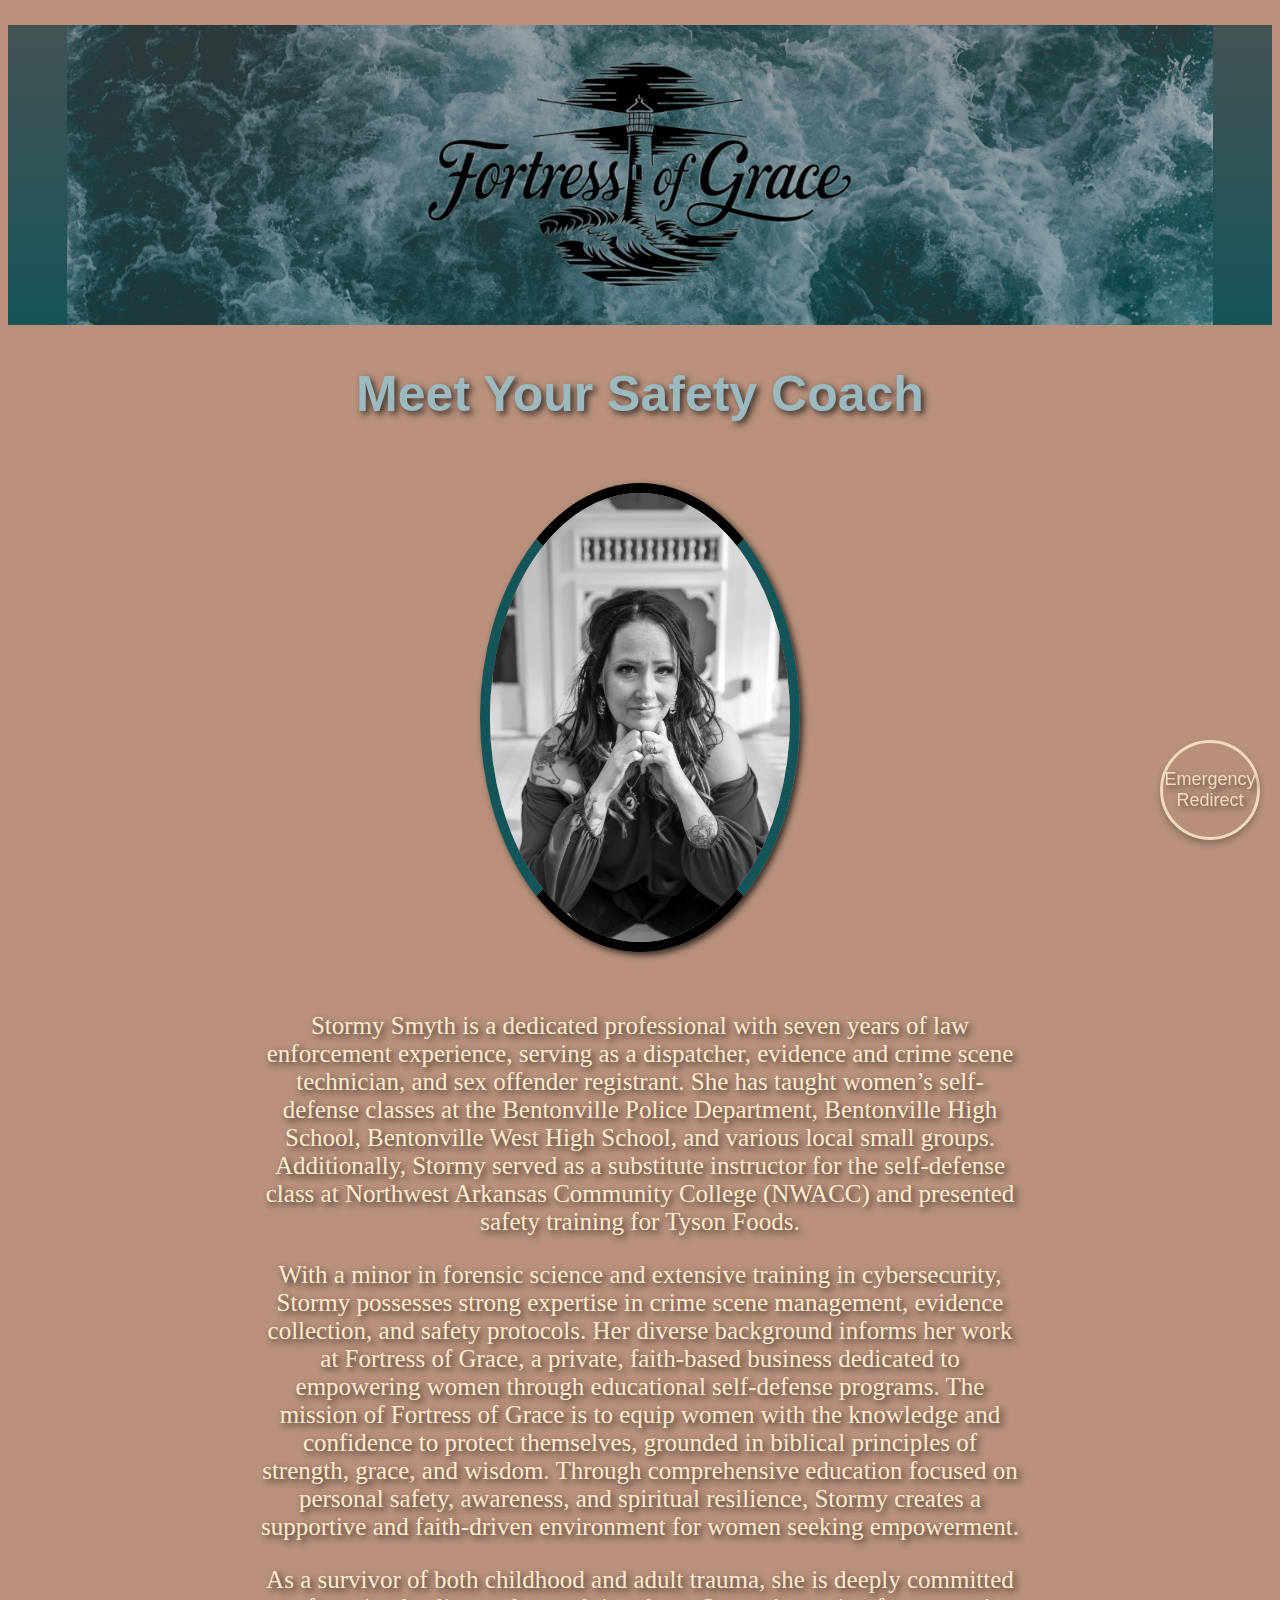
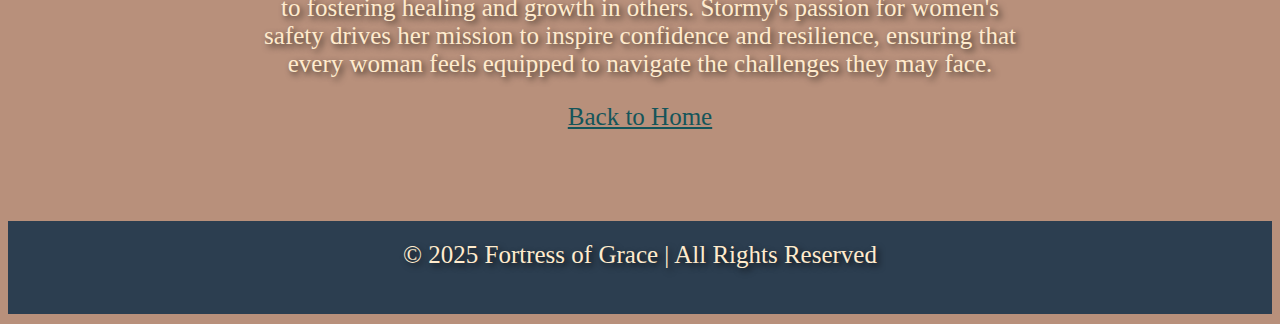
==== commit 6a502f0e: "Update bio.html" ====
--- a/bio.html
+++ b/bio.html
@@ -77,6 +77,9 @@
         <p>As a survivor of both childhood and adult trauma, she is deeply committed to fostering healing and growth in others. Stormy's passion for women's safety drives her mission to inspire confidence and resilience, ensuring that every woman feels equipped to navigate the challenges they may face.</p>
 
         <a href="index.html">Back to Home</a>
+
+        <!-- Emergency Button -->
+        <button id="emergencyButton" onclick="redirectToSafety()">Emergency Redirect</button>
     </div>
 
     <footer>
